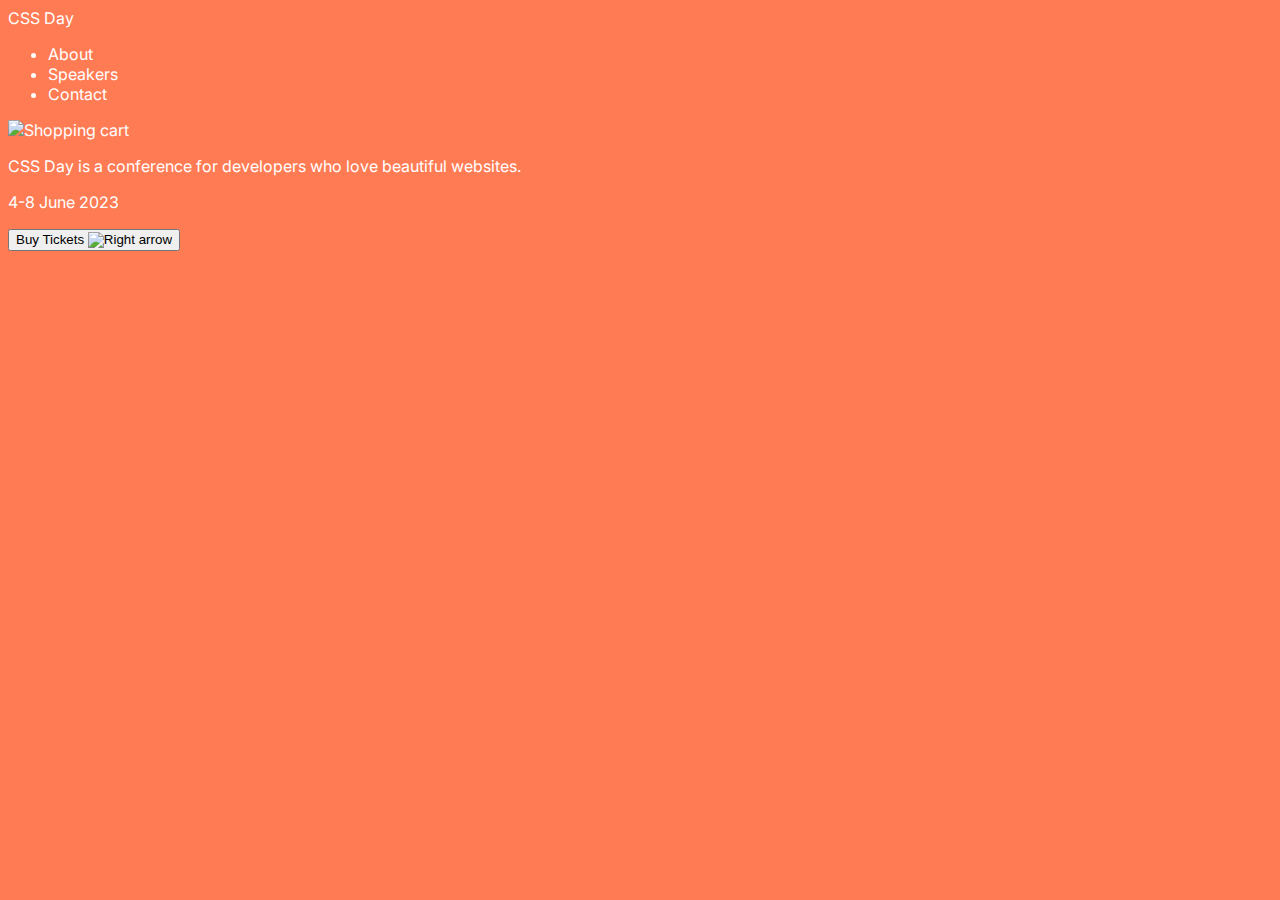
==== index.html @ dda88361 "base style" ====
<!DOCTYPE html>
<html lang="en">

<head>
    <meta charset="UTF-8">
    <meta http-equiv="X-UA-Compatible" content="IE=edge">
    <meta name="viewport" content="width=device-width, initial-scale=1.0">
    <title>CSS Day</title>
    <link rel="stylesheet" href="./styles/index.css">
    <link rel="preconnect" href="https://fonts.googleapis.com">
    <link rel="preconnect" href="https://fonts.gstatic.com" crossorigin>
    <link href="https://fonts.googleapis.com/css2?family=Inter:wght@400;700&display=swap" rel="stylesheet">
</head>

<body>
    <header>
        <a href="/">CSS Day</a>
        <div>
            <nav>
                <ul>
                    <li><a href="#">About</a></li>
                    <li><a href="speakers.html">Speakers</a></li>
                    <li><a href="#">Contact</a></li>
                </ul>
            </nav>
            <img src="./icons/shopping-cart.svg" alt="Shopping cart">
        </div>
    </header>
    <main>
        <p>CSS Day is a conference for developers who love beautiful websites.</p>
        <p>4-8 June 2023</p>
        <button>Buy Tickets <img src="./icons/arrow-right.svg" alt="Right arrow"></button>
    </main>
</body>

</html>
---- styles/index.css ----
@import url(./base.css);

a {
    color: inherit;
}
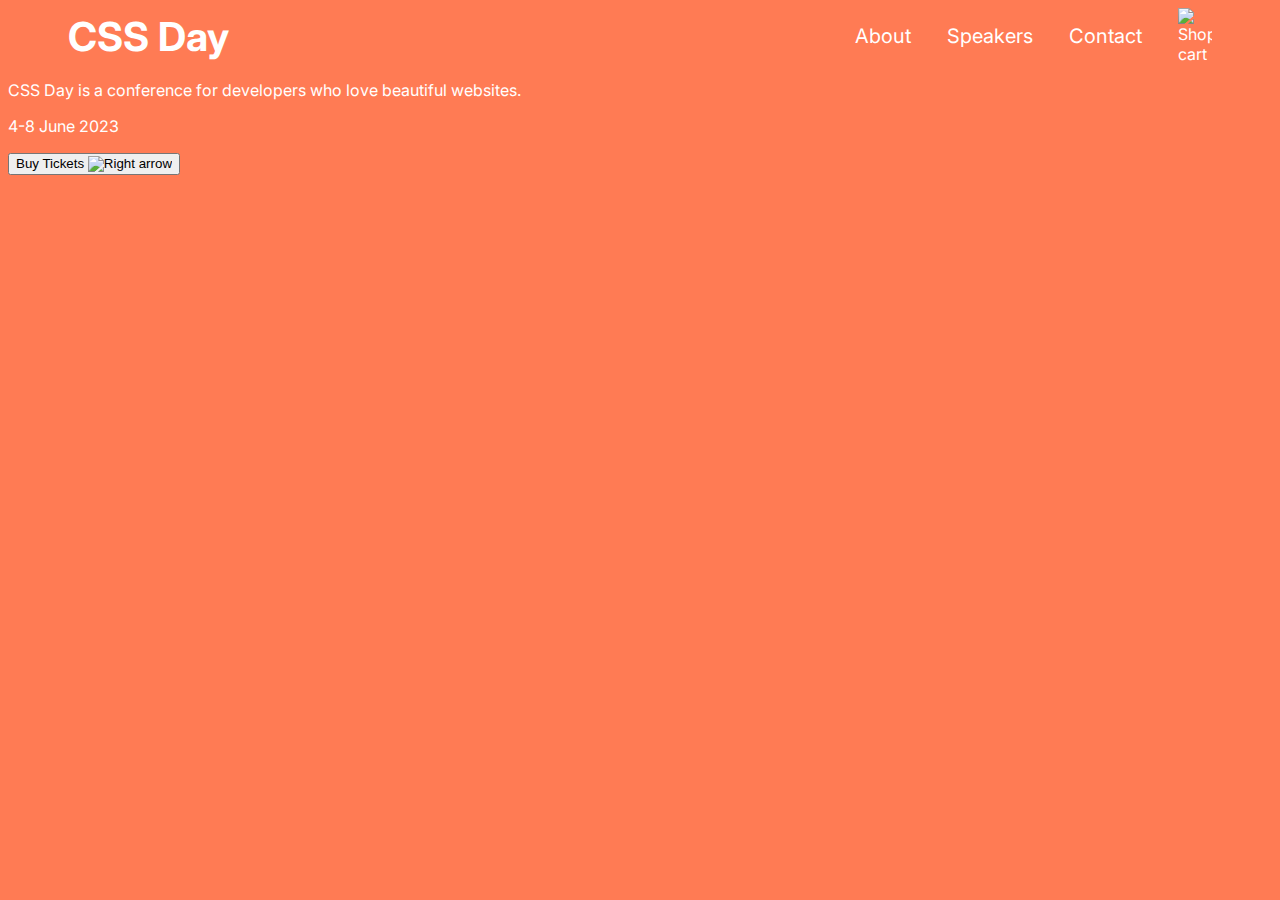
==== commit f84542cc: "more base styles" ====
--- a/index.html
+++ b/index.html
@@ -13,18 +13,16 @@
 </head>
 
 <body>
-    <header>
-        <a href="/">CSS Day</a>
-        <div>
-            <nav>
-                <ul>
-                    <li><a href="#">About</a></li>
-                    <li><a href="speakers.html">Speakers</a></li>
-                    <li><a href="#">Contact</a></li>
-                </ul>
-            </nav>
-            <img src="./icons/shopping-cart.svg" alt="Shopping cart">
-        </div>
+    <header class="header">
+        <a class="header__link" href="/">CSS Day</a>
+        <nav class="nav">
+            <ul class="nav__list">
+                <li class="nav__list-item"><a href="#">About</a></li>
+                <li class="nav__list-item"><a href="speakers.html">Speakers</a></li>
+                <li class="nav__list-item"><a href="#">Contact</a></li>
+            </ul>
+        </nav>
+        <img src="./icons/shopping-cart.svg" alt="Shopping cart">
     </header>
     <main>
         <p>CSS Day is a conference for developers who love beautiful websites.</p>
--- a/styles/index.css
+++ b/styles/index.css
@@ -1,5 +1 @@
 @import url(./base.css);
-
-a {
-    color: inherit;
-}
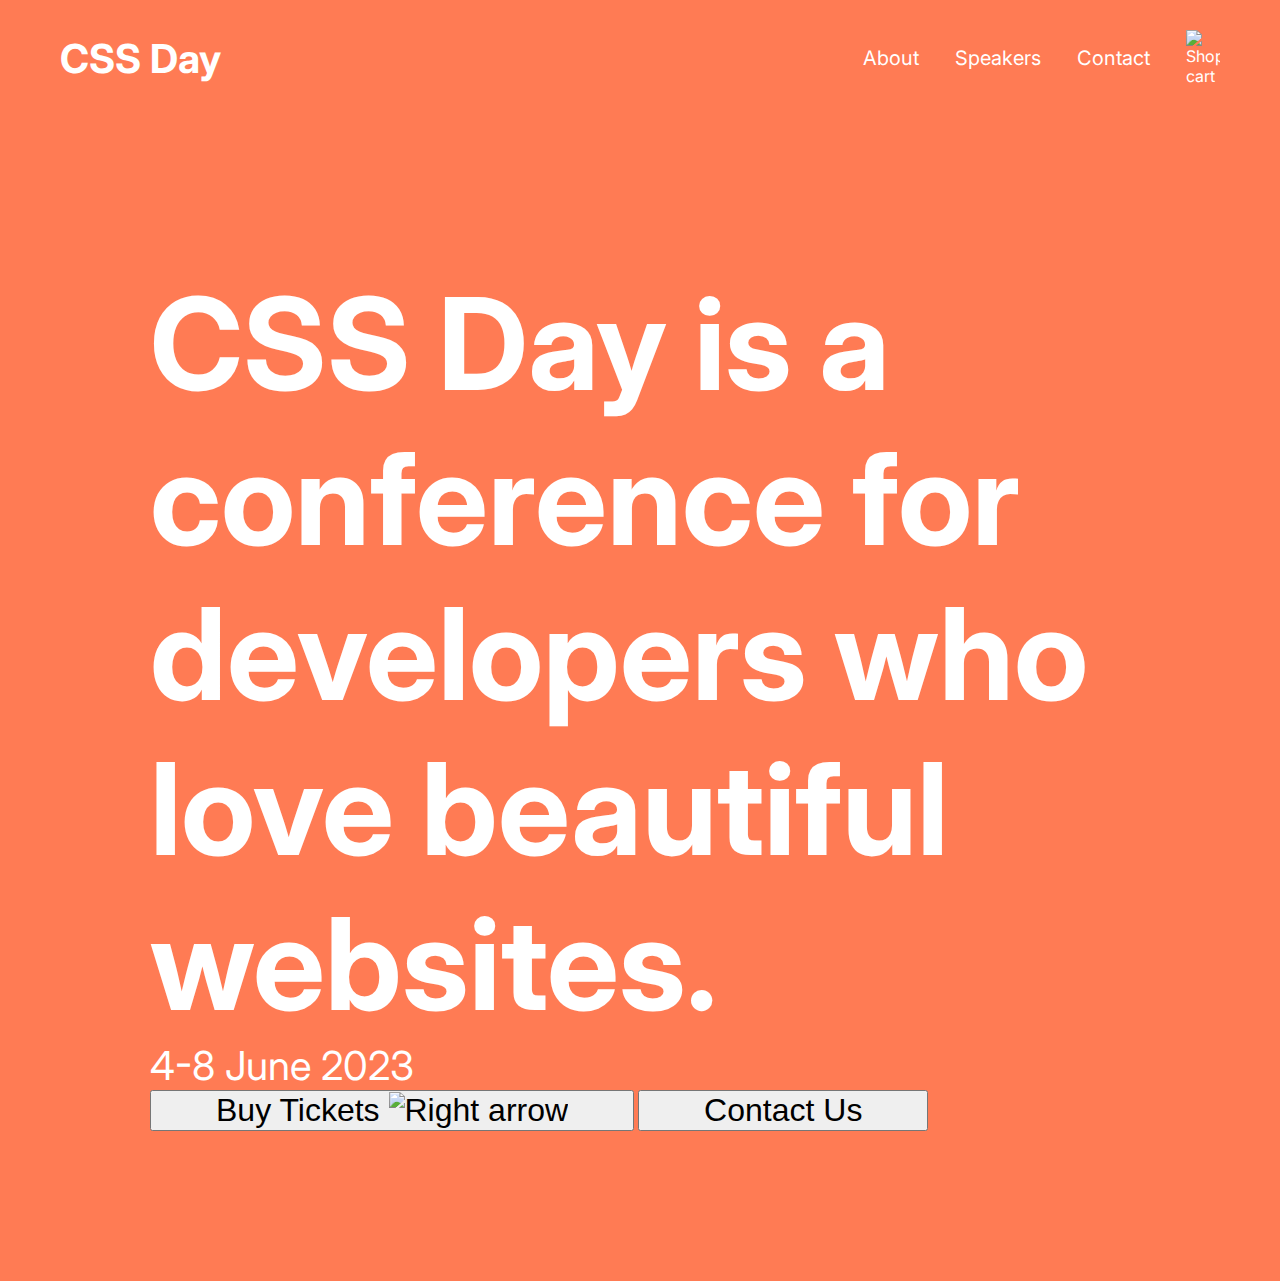
==== commit 95cae390: "index styles" ====
--- a/index.html
+++ b/index.html
@@ -24,10 +24,13 @@
         </nav>
         <img src="./icons/shopping-cart.svg" alt="Shopping cart">
     </header>
-    <main>
-        <p>CSS Day is a conference for developers who love beautiful websites.</p>
-        <p>4-8 June 2023</p>
-        <button>Buy Tickets <img src="./icons/arrow-right.svg" alt="Right arrow"></button>
+
+    <main class="main">
+        <p class="main__heading">CSS Day is a conference for developers who love beautiful websites.</p>
+        <p class="main__sub-heading">4-8 June 2023</p>
+        <button class="button">Buy Tickets <img src="./icons/arrow-right.svg" alt="Right arrow"></button>
+        <button class="button">Contact Us</button>
+        <!-- <button class="button button--secondary">Contact Us</button> -->
     </main>
 </body>
 
--- a/styles/index.css
+++ b/styles/index.css
@@ -1 +1,14 @@
 @import url(./base.css);
+
+.main {
+    padding: 150px;
+}
+
+.main__heading {
+    font-size: 128px;
+    font-weight: bold;
+}
+
+.main__sub-heading {
+    font-size: 40px;
+}
